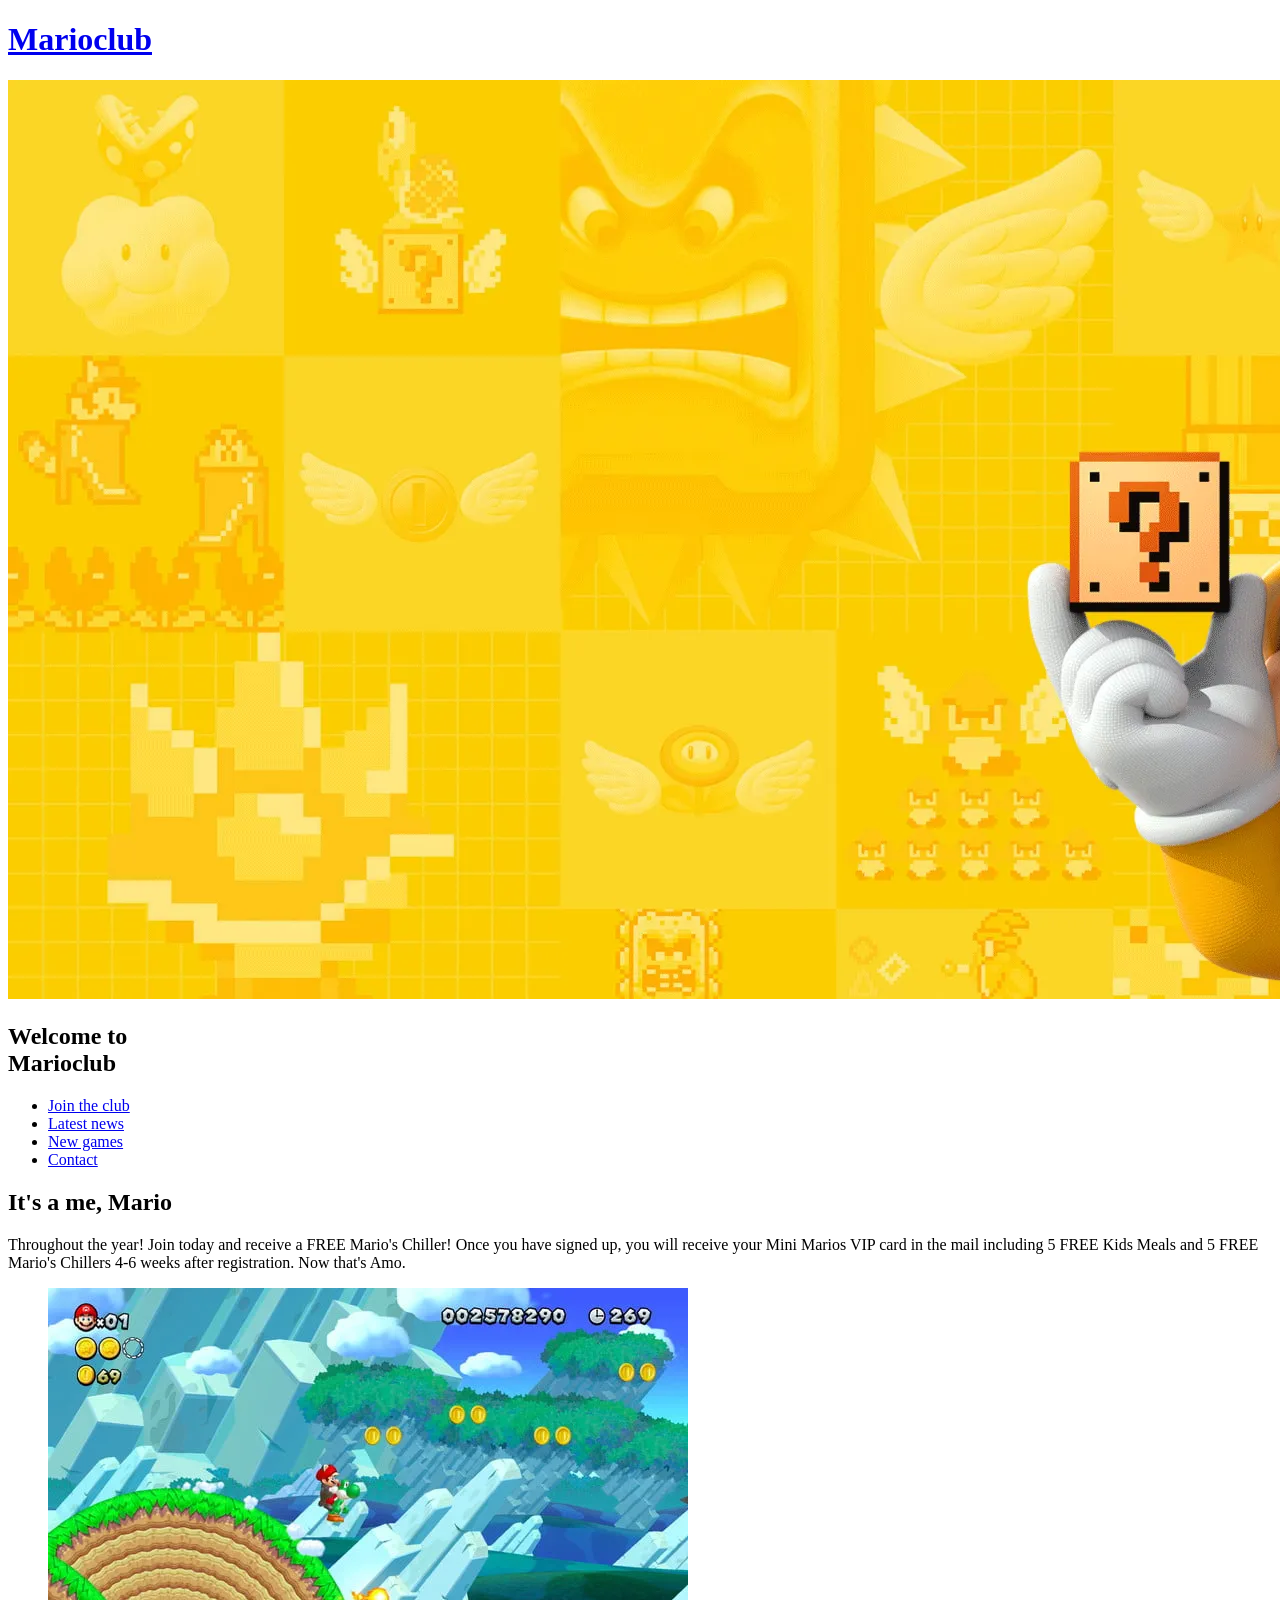
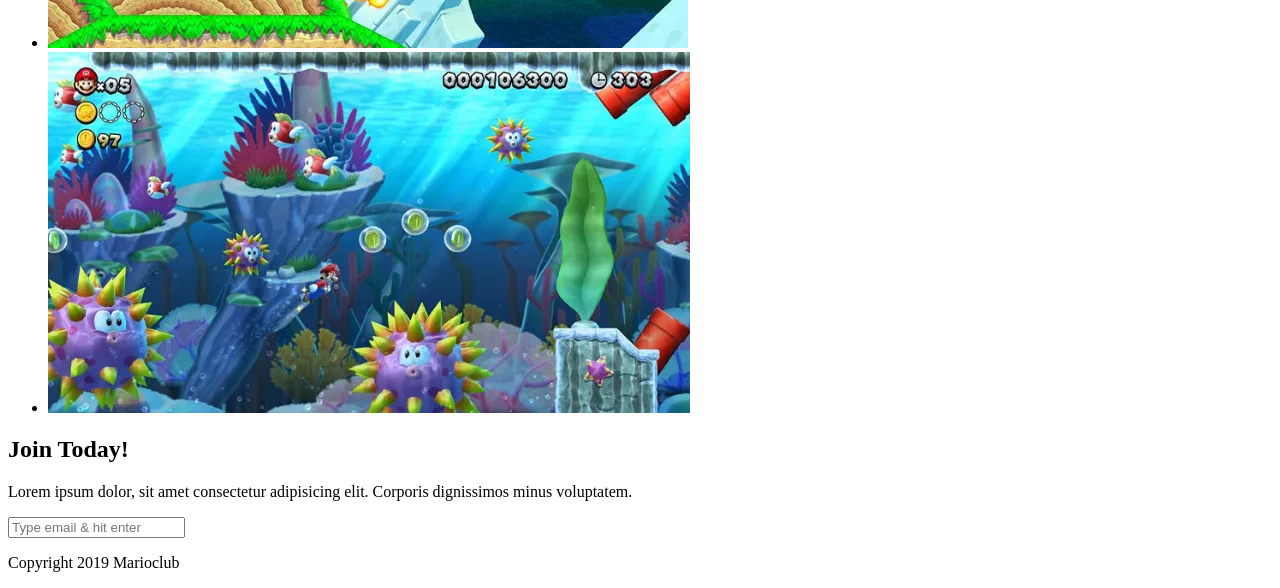
==== index.html @ cf03d74f "Optimer billeder og konverter til WebP Der var ingen forskel i Lighthouse Performance-resultaterne e" ====
<!DOCTYPE html>
<html>

<head>
    <meta name="viewport" content="width=device-width, initial-scale=1.0">
    <link rel="shortcut icon" href="img/favicon.ico" type="image/x-icon">
    <link rel="icon" href="img/favicon.ico" type="image/x-icon">
    <link rel="stylesheet" href="css/style.css">
    <title>Marioclub</title>
</head>

<body>
    <header>
        <a href="index.html">
            <h1>Marioclub</h1>
        </a>
    </header>
    <section class="banner">
        <img src="img/banner.webp" alt="marioclub welcome banner">
        <div class="welcome">
            <h2>Welcome to <br><span>Marioclub</span></h2>
        </div>
    </section>
    <nav class="main-nav">
        <ul>
            <li><a href="index.html" class="join">Join the club</a></li>
            <li><a href="news.html">Latest news</a></li>
            <li><a href="games.html">New games</a></li>
            <li><a href="contact.html">Contact</a></li>
        </ul>
    </nav>
    <main>
        <article>
            <h2>It's a me, Mario</h2>
            <p>Throughout the year! Join today and receive a FREE Mario's Chiller! Once you have signed up, you will receive your Mini Marios VIP card in the mail including 5 FREE Kids Meals and 5 FREE Mario's Chillers 4-6 weeks after registration. Now that's Amo.</p>
        </article>
        <ul class="images">
            <li><img src="img/thumb-1.webp" alt="mario thumbnail 1"></li> 
            <li><img src="img/thumb-2.webp" alt="mario thumbnail 2"></li>
        </ul>
    </main>
    <section class="join">
        <h2>Join Today!</h2>
        <p>Lorem ipsum dolor, sit amet consectetur adipisicing elit. Corporis dignissimos minus voluptatem.</p>
        <form>
            <input type="email" name="email" placeholder="Type email & hit enter" required>
        </form>
    </section>
    <footer>
        <p class="copyright">Copyright 2019 Marioclub</p>
    </footer>
</body>

</html>
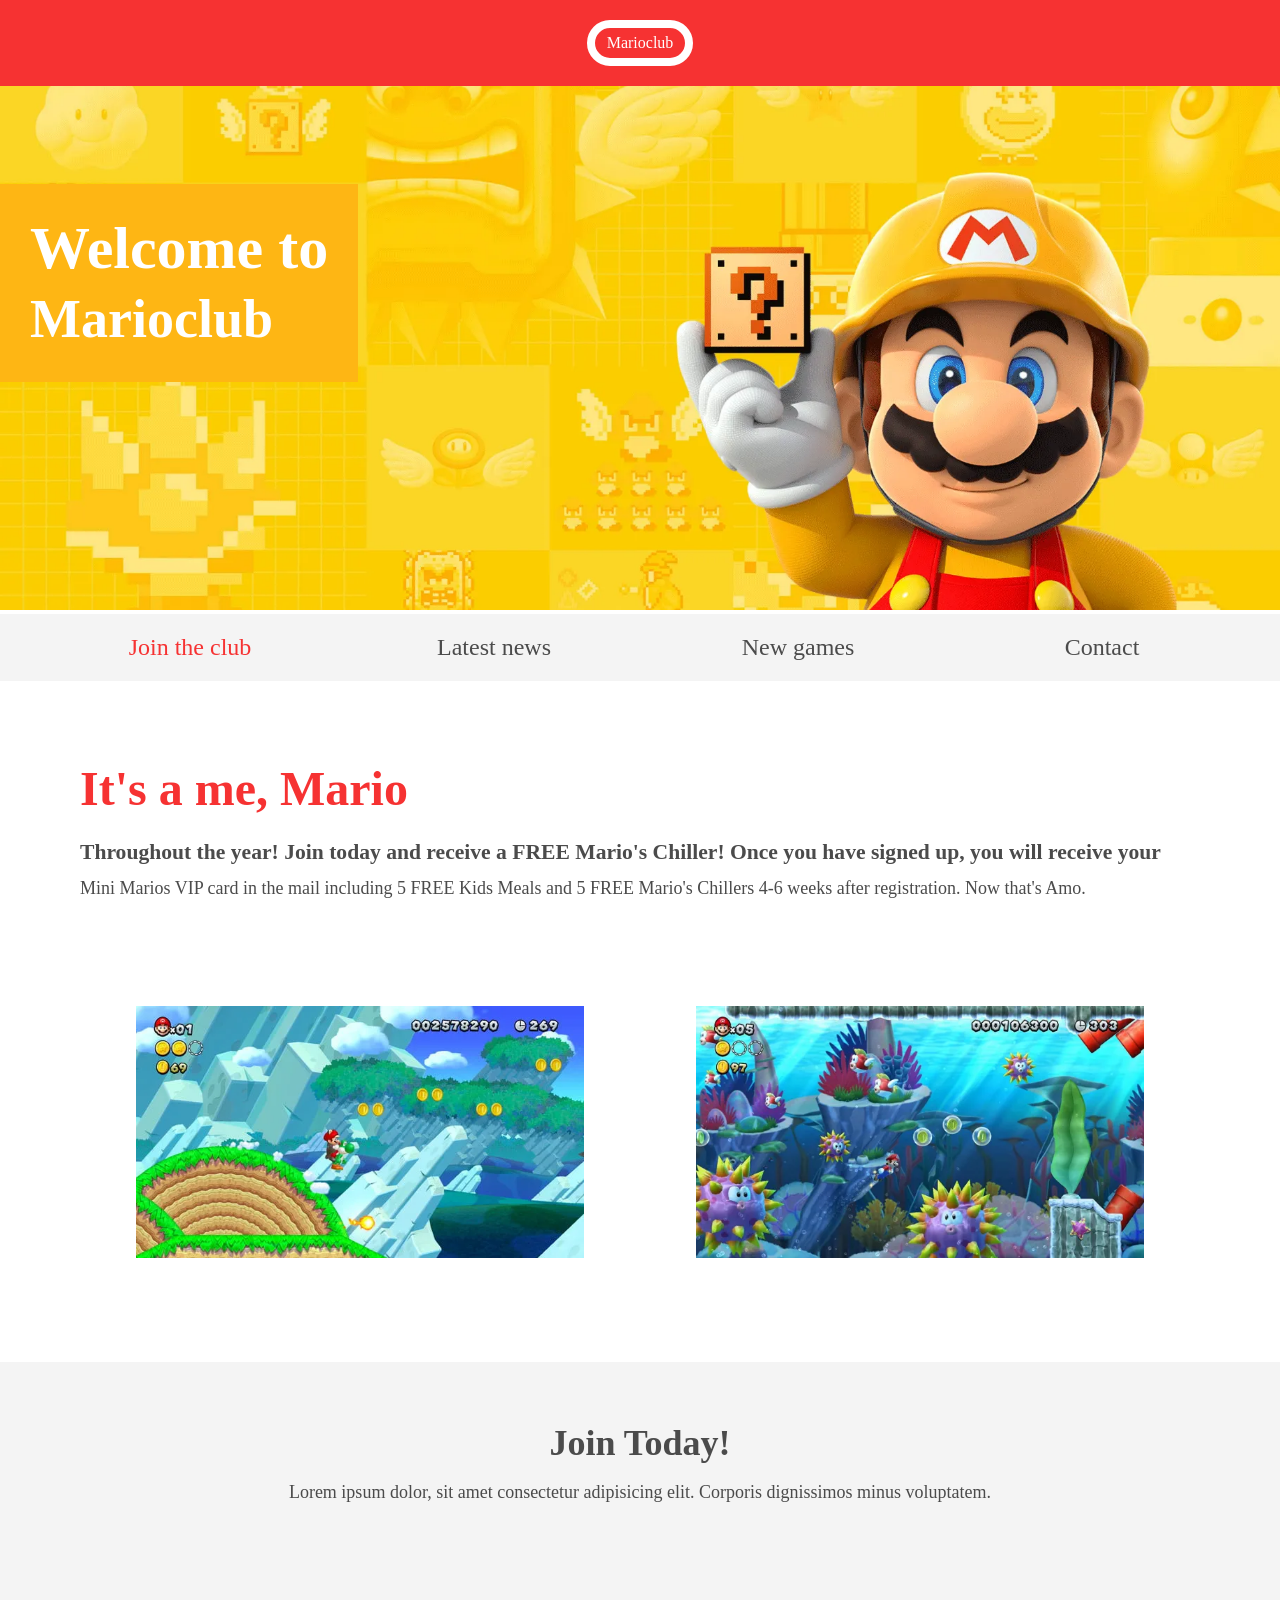
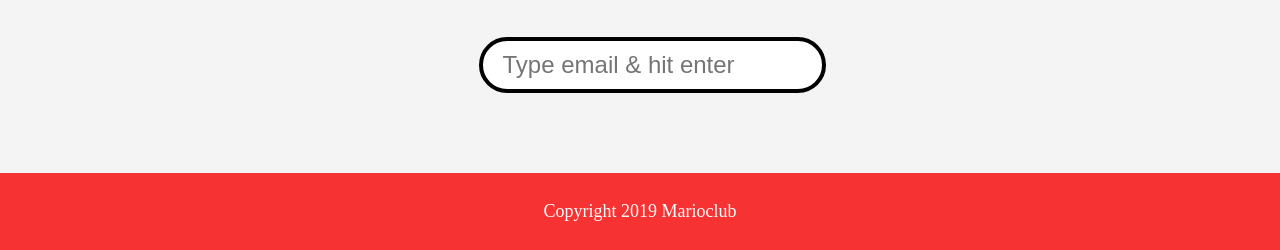
==== commit 2a4b0dc9: "Forbedring af heading strukturen Opdateret heading-strukturen på index, contact, games og news. CSS " ====
--- a/index.html
+++ b/index.html
@@ -12,13 +12,13 @@
 <body>
     <header>
         <a href="index.html">
-            <h1>Marioclub</h1>
+            <div class="site-title">Marioclub</div> 
         </a>
     </header>
     <section class="banner">
         <img src="img/banner.webp" alt="marioclub welcome banner">
         <div class="welcome">
-            <h2>Welcome to <br><span>Marioclub</span></h2>
+            <h1>Welcome to <br><span>Marioclub</span></h1> 
         </div>
     </section>
     <nav class="main-nav">
@@ -35,8 +35,8 @@
             <p>Throughout the year! Join today and receive a FREE Mario's Chiller! Once you have signed up, you will receive your Mini Marios VIP card in the mail including 5 FREE Kids Meals and 5 FREE Mario's Chillers 4-6 weeks after registration. Now that's Amo.</p>
         </article>
         <ul class="images">
-            <li><img src="img/thumb-1.webp" alt="mario thumbnail 1"></li> 
-            <li><img src="img/thumb-2.webp" alt="mario thumbnail 2"></li>
+            <li><img src="img/thumb-1.webp" alt="Mario riding Yoshi in a platform game" loading="lazy"></li> 
+            <li><img src="img/thumb-2.webp" alt="Mario swimming through an underwater level" loading="lazy"></li>
         </ul>
     </main>
     <section class="join">
--- a/css/style.css
+++ b/css/style.css
@@ -0,0 +1,257 @@
+body, ul, li, h1, h2, a{
+  margin: 0;
+  padding: 0;
+  font-family: tahoma;
+}
+p{
+  font-size: 18px;
+}
+header{
+  background-color: #F63232;
+  padding: 20px 0;
+  text-align: center;
+  position: fixed;
+  width: 100%;
+  top: 0;
+  left: 0;
+  z-index: 1;
+}
+header .site-title{ 
+  color: white;
+  border: 8px solid white;
+  display: inline-block;
+  padding: 6px 12px;
+  border-radius: 36px;
+}
+.banner{
+  position: relative;
+}
+.banner img{
+  width: 100%;
+}
+.banner .welcome{
+  background:#FEB614;
+  color: white;
+  padding: 30px;
+  font-size: 60px;
+  position: absolute;
+  left: 0;
+  top: 30%;
+} 
+.banner .welcome span{
+  font-size: 0.9em;
+}
+nav{
+  background: #F4F4F4;
+  padding: 20px;
+  position: -webkit-sticky;
+  position: sticky;
+  top: 106px;
+  z-index: 1;
+}
+nav ul{
+  white-space: nowrap;
+  max-width: 1200px;
+  margin: 0 auto;
+  text-align: center;
+}
+nav li{
+  width: 25%;
+  display: inline-block;
+  font-size: 24px;
+}
+nav li a{
+  text-decoration: none;
+  color: #4B4B4B;
+}
+nav li a:hover{
+  text-decoration: underline;
+}
+nav li a.join{
+  color: #F63232;
+}
+main{
+  max-width: 100%;
+  width: 1200px;
+  margin: 80px auto;
+  padding: 0 40px;
+  -webkit-box-sizing: border-box;
+  box-sizing: border-box;
+}
+article h2{
+  color: #F63232;
+  font-size: 48px;
+}
+article p{
+  line-height: 2em;
+  color: #4B4B4B;
+}
+article p::first-line{
+  font-weight: bold;
+  font-size: 1.2em;
+}
+.images{
+  text-align: center;
+  margin: 80px 0;
+  white-space: nowrap;
+}
+.images li{
+  display: inline-block;
+  list-style-type: none;
+  width: 40%;
+  margin: 20px 5%;
+  position: relative;
+}
+.images li:hover{
+  top: -4px;
+}
+.images li img{
+  max-width: 100%;
+}
+.images {
+  display: -webkit-box;
+  display: -ms-flexbox;
+  display: flex;
+  -ms-flex-wrap: wrap;
+  flex-wrap: wrap;
+}
+
+.coverimage li {
+  -webkit-box-flex: 1;
+  -ms-flex: 0 0 50%;
+  flex: 0 0 50%; /* explanation below */
+  margin: 5px;
+  height: 100px;
+  
+}
+
+section.join{
+  background: #F4F4F4;
+  text-align: center;
+  padding: 60px 20px;
+  color: #4B4B4B;
+}
+section.join h2{
+  font-size: 36px;
+}
+form {
+    padding-left: 1.5rem;
+    padding-top: 6rem;
+}
+
+form input{
+  margin: 20px 0;
+  padding: 10px 20px;
+  font-size: 24px;
+  border-radius: 28px;
+  border: 4px solid black;
+}
+
+form textarea{
+  margin: 20px 0;
+  padding: 10px 20px;
+  font-size: 24px;
+  border-radius: 28px;
+  border: 4px solid black;
+}
+form input:focus{
+  border: 4px dashed #4B4B4B;
+  outline: none;
+}
+form textarea:focus{
+  border: 4px dashed #4B4B4B;
+  outline: none;
+}
+form input:valid{
+  border: 4px solid #000000;
+}
+input[type="submit"] {
+    width: 39rem;
+    background-color: red;
+    font-size: xx-large;
+    color: ghostwhite;
+}
+input[type="submit"]:focus {
+    border: 4px dashed ghostwhite;
+    outline: none
+}
+footer{
+  background: #F63232;
+  color: white;
+  padding: 10px;
+  text-align: center;
+}
+
+/* responsive styles */
+
+@media screen and (max-width: 1400px){
+
+  .banner .welcome{
+    font-size: 40px;
+  }
+
+}
+
+@media screen and (max-width: 960px){
+
+  .banner .welcome{
+    font-size: 28px;
+  }
+  nav li{
+    font-size: 18px;
+  }
+
+}
+
+@media screen and (max-width: 700px){
+
+  .banner .welcome{
+    font-size: 20px;
+    position: relative;
+    text-align: center;
+  }
+  .banner .welcome br{
+    display: none;
+  }
+  .banner .welcome span{
+    font-size: 1em;
+  }
+  nav li{
+    font-size: 18px;
+  }
+  .images li{
+    width: 100%;
+    display: block;
+    margin: 20px auto;
+  }
+
+}
+
+@media screen and (max-width: 560px){
+
+  .banner .welcome{
+    font-size: 20px;
+    position: relative;
+    text-align: center;
+  }
+  .banner .welcome br{
+    display: none;
+  }
+  .banner .welcome span{
+    font-size: 1em;
+  }
+  nav li{
+    display: block;
+    width: 100%;
+    margin: 12px 0;
+  }
+  article h2{
+    font-size: 36px;
+  }
+  header, nav{
+    position: relative;
+    top: 0;
+  }
+  
+
+}
